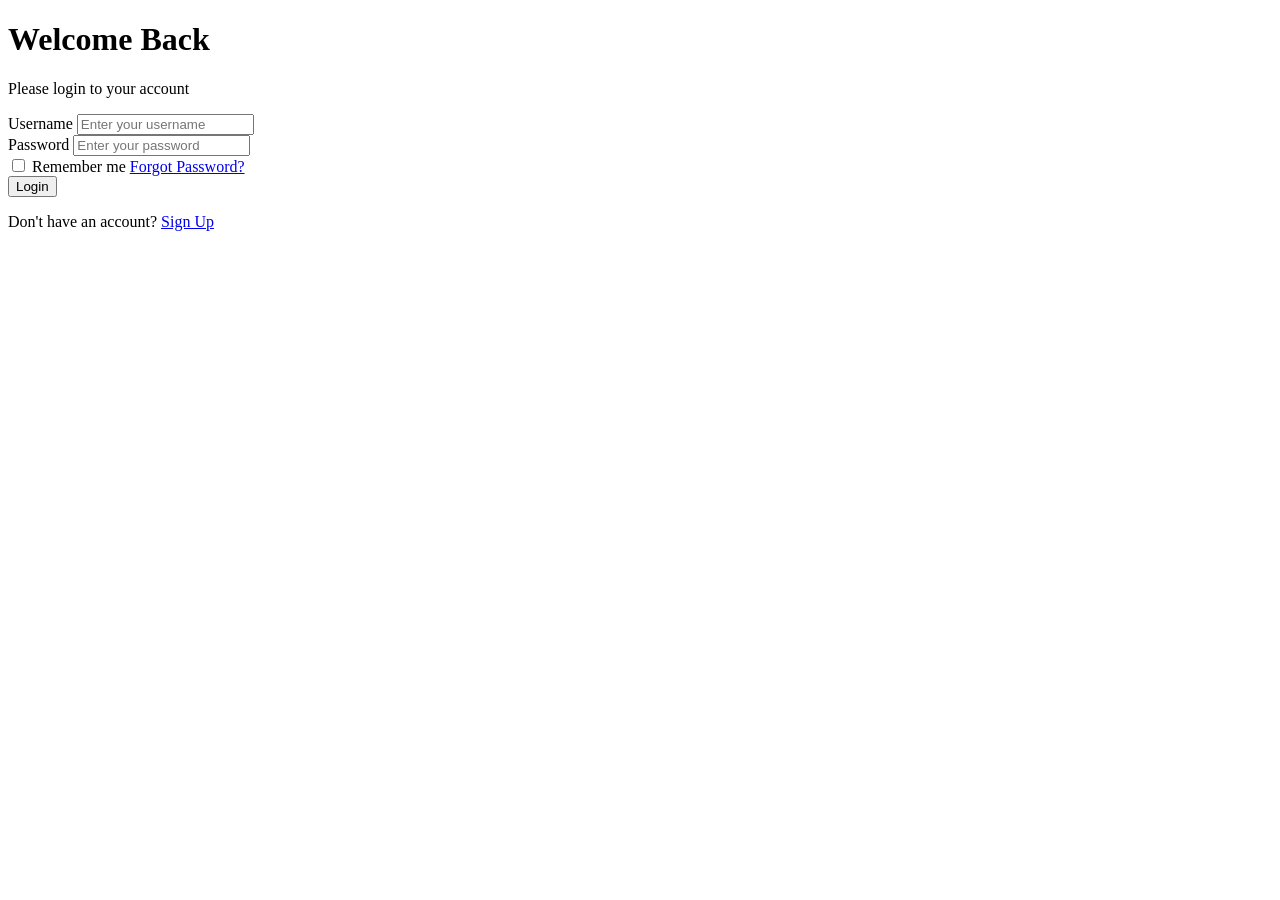
==== index.html @ 488d1779 "Basic Structure" ====
<!DOCTYPE html>
<html lang="en">
<head>
    <meta charset="UTF-8">
    <meta name="viewport" content="width=device-width, initial-scale=1.0">
    <title>Login Page</title>

    <!-- Link CSS -->
    <link rel="stylesheet" href="style.css">
</head>
<body>

    <div class="login-container">

        <div class="login-box">

            <h1>Welcome Back</h1>
            <p class="subtitle">Please login to your account</p>

            <form>

                <!-- Username -->
                <div class="input-group">
                    <label for="username">Username</label>
                    <input 
                        type="text" 
                        id="username" 
                        placeholder="Enter your username"
                        required
                    >
                </div>

                <!-- Password -->
                <div class="input-group">
                    <label for="password">Password</label>
                    <input 
                        type="password" 
                        id="password" 
                        placeholder="Enter your password"
                        required
                    >
                </div>

                <!-- Remember Me & Forgot Password -->
                <div class="options">

                    <label class="remember">
                        <input type="checkbox">
                        Remember me
                    </label>

                    <a href="#">Forgot Password?</a>

                </div>

                <!-- Login Button -->
                <button type="submit">Login</button>

                <p class="signup">
                    Don't have an account?
                    <a href="#">Sign Up</a>
                </p>

            </form>

        </div>

    </div>

</body>
</html>
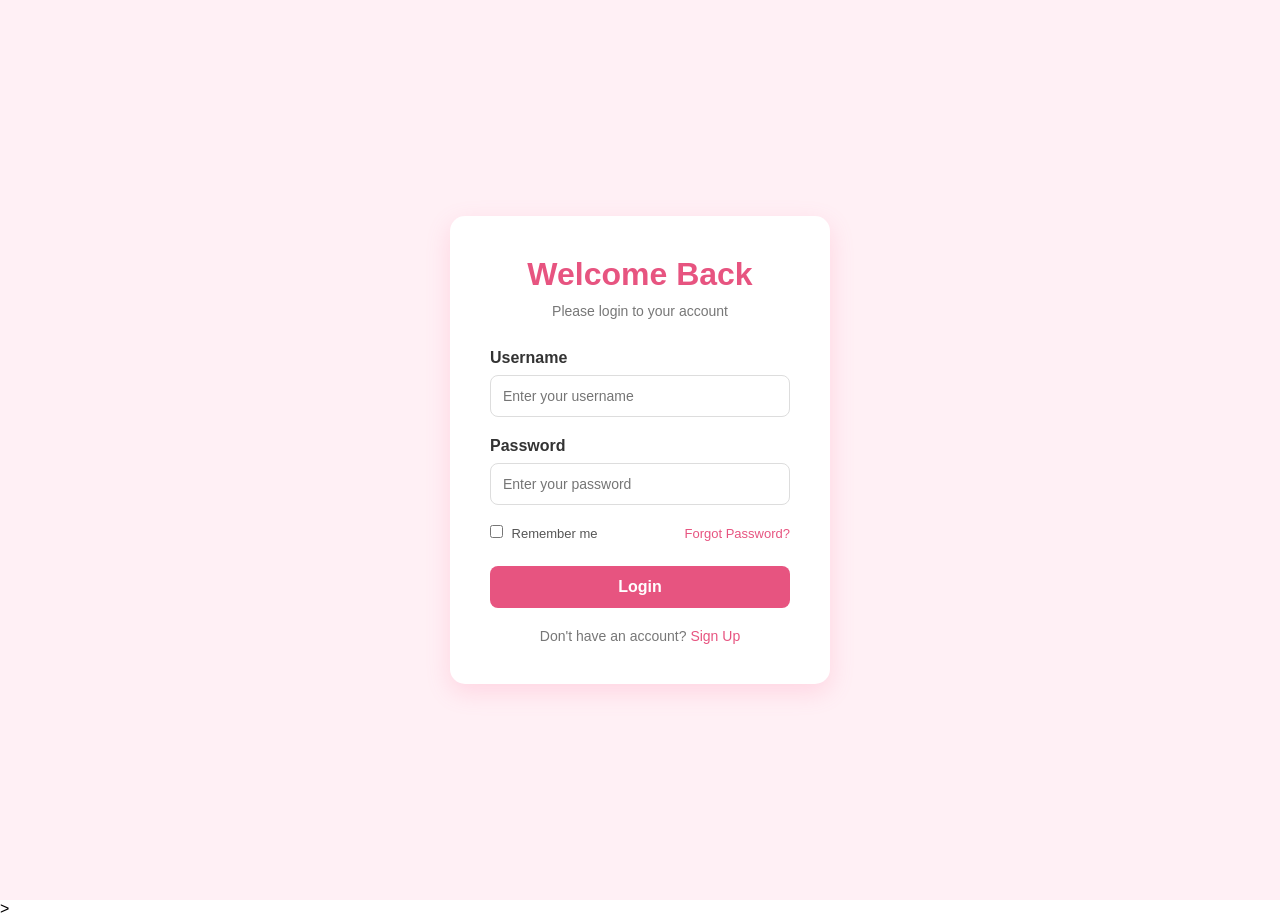
==== commit 03552236: "SignUp page Structure" ====
--- a/index.html
+++ b/index.html
@@ -58,7 +58,7 @@
 
                 <p class="signup">
                     Don't have an account?
-                    <a href="#">Sign Up</a>
+                    <a href="signup.html">Sign Up</a>
                 </p>
 
             </form>
@@ -68,4 +68,4 @@
     </div>
 
 </body>
-</html>+</html>>
--- a/style.css
+++ b/style.css
@@ -0,0 +1,124 @@
+* {
+    margin: 0;
+    padding: 0;
+    box-sizing: border-box;
+}
+
+body {
+    font-family: Arial, sans-serif;
+    background-color: #fff;
+}
+
+/* Main container */
+.login-container {
+    height: 100vh;
+    display: flex;
+    justify-content: center;
+    align-items: center;
+    background-color: #fff0f5;
+}
+
+/* Login box */
+.login-box {
+    width: 380px;
+    padding: 40px;
+    background-color: white;
+    border-radius: 15px;
+    box-shadow: 0 8px 25px rgba(255, 105, 150, 0.2);
+}
+
+/* Heading */
+.login-box h1 {
+    text-align: center;
+    color: #e75480;
+    margin-bottom: 10px;
+}
+
+/* Subtitle */
+.subtitle {
+    text-align: center;
+    color: #777;
+    font-size: 14px;
+    margin-bottom: 30px;
+}
+
+/* Input group */
+.input-group {
+    margin-bottom: 20px;
+}
+
+.input-group label {
+    display: block;
+    margin-bottom: 8px;
+    color: #333;
+    font-weight: bold;
+}
+
+.input-group input {
+    width: 100%;
+    padding: 12px;
+    border: 1px solid #ddd;
+    border-radius: 8px;
+    outline: none;
+    font-size: 14px;
+}
+
+/* Input focus */
+.input-group input:focus {
+    border-color: #e75480;
+    box-shadow: 0 0 5px rgba(231, 84, 128, 0.2);
+}
+
+/* Remember & Forgot Password */
+.options {
+    display: flex;
+    justify-content: space-between;
+    align-items: center;
+    margin-bottom: 25px;
+    font-size: 13px;
+}
+
+.remember {
+    color: #555;
+}
+
+.remember input {
+    margin-right: 5px;
+    accent-color: #e75480;
+}
+
+.options a,
+.signup a {
+    color: #e75480;
+    text-decoration: none;
+}
+
+.options a:hover,
+.signup a:hover {
+    text-decoration: underline;
+}
+
+/* Login button */
+button {
+    width: 100%;
+    padding: 12px;
+    background-color: #e75480;
+    color: white;
+    border: none;
+    border-radius: 8px;
+    font-size: 16px;
+    font-weight: bold;
+    cursor: pointer;
+}
+
+button:hover {
+    background-color: #d9436f;
+}
+
+/* Sign up */
+.signup {
+    text-align: center;
+    margin-top: 20px;
+    color: #777;
+    font-size: 14px;
+}
